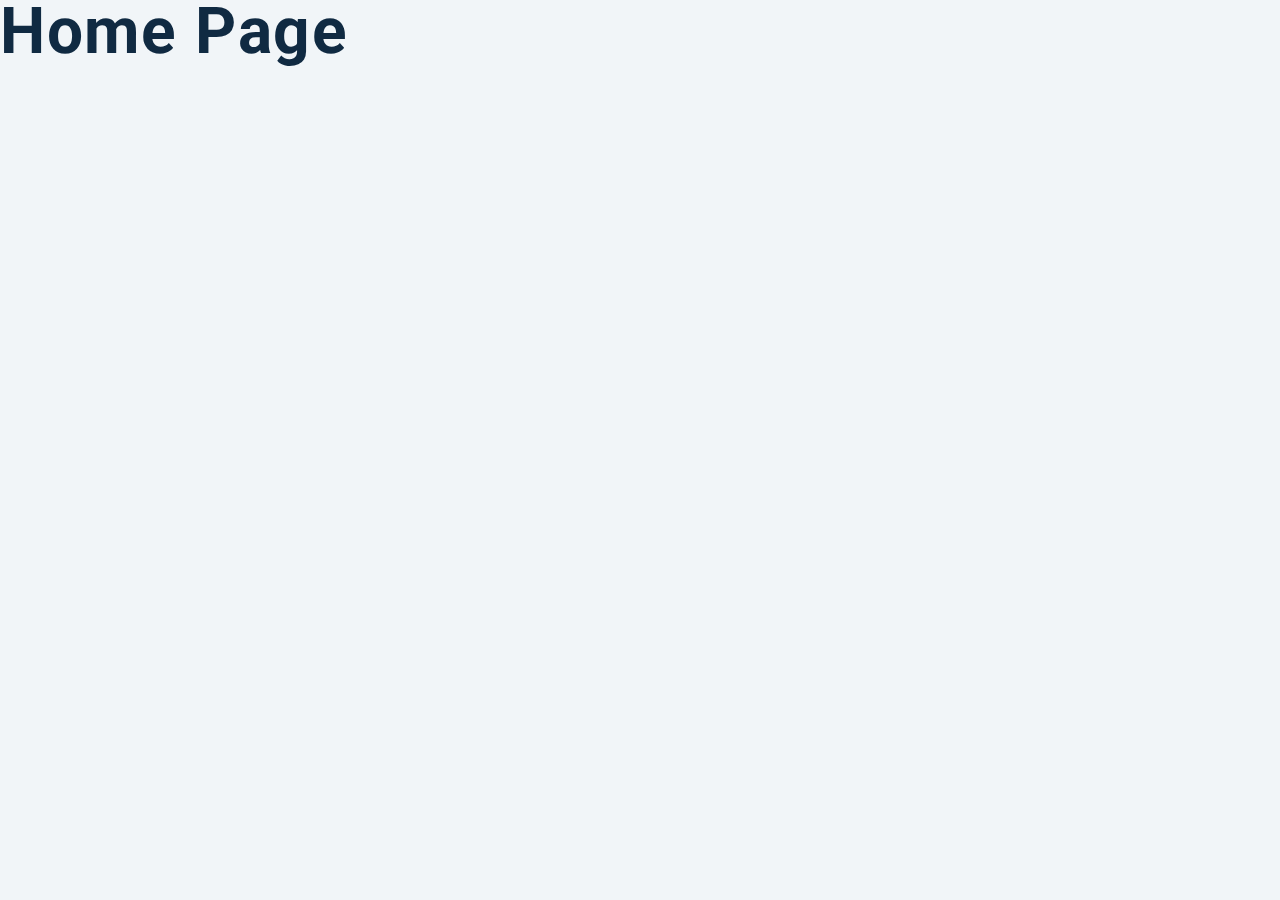
==== index.html @ 22a65dd7 "initial setUp" ====
<!DOCTYPE html>
<html lang="en">
  <head>
    <meta charset="UTF-8" />
    <meta name="viewport" content="width=device-width, initial-scale=1.0" />
    <title>eStore</title>
    <link rel="stylesheet" href="styles.css" />
    <link
      rel="stylesheet"
      href="https://cdnjs.cloudflare.com/ajax/libs/font-awesome/5.14.0/css/all.min.css"
    />
  </head>
  <body>
    <h1>home page</h1>
    <script type="module" src="app.js"></script>
  </body>
</html>
---- styles.css ----
/*
=============== 
Fonts
===============
*/
@import url("https://fonts.googleapis.com/css?family=Open+Sans|Roboto:400,700&display=swap");

/*
=============== 
Variables
===============
*/

:root {
  /* dark shades of primary color*/
  --clr-primary-1: hsl(205, 86%, 17%);
  --clr-primary-2: hsl(205, 77%, 27%);
  --clr-primary-3: hsl(205, 72%, 37%);
  --clr-primary-4: hsl(205, 63%, 48%);
  /* primary/main color */
  --clr-primary-5: hsl(205, 78%, 60%);
  /* lighter shades of primary color */
  --clr-primary-6: hsl(205, 89%, 70%);
  --clr-primary-7: hsl(205, 90%, 76%);
  --clr-primary-8: hsl(205, 86%, 81%);
  --clr-primary-9: hsl(205, 90%, 88%);
  --clr-primary-10: hsl(205, 100%, 96%);
  /* darkest grey - used for headings */
  --clr-grey-1: hsl(209, 61%, 16%);
  --clr-grey-2: hsl(211, 39%, 23%);
  --clr-grey-3: hsl(209, 34%, 30%);
  --clr-grey-4: hsl(209, 28%, 39%);
  /* grey used for paragraphs */
  --clr-grey-5: hsl(210, 22%, 49%);
  --clr-grey-6: hsl(209, 23%, 60%);
  --clr-grey-7: hsl(211, 27%, 70%);
  --clr-grey-8: hsl(210, 31%, 80%);
  --clr-grey-9: hsl(212, 33%, 89%);
  --clr-grey-10: hsl(210, 36%, 96%);
  --clr-white: #fff;
  --clr-red-dark: hsl(360, 67%, 44%);
  --clr-red-light: hsl(360, 71%, 66%);
  --clr-green-dark: hsl(125, 67%, 44%);
  --clr-green-light: hsl(125, 71%, 66%);
  --clr-black: #222;
  --ff-primary: "Roboto", sans-serif;
  --ff-secondary: "Open Sans", sans-serif;
  --transition: all 0.3s linear;
  --spacing: 0.1rem;
  --radius: 0.25rem;
  --light-shadow: 0 5px 15px rgba(0, 0, 0, 0.1);
  --dark-shadow: 0 5px 15px rgba(0, 0, 0, 0.2);
  --max-width: 1170px;
  --fixed-width: 620px;
}
/*
=============== 
Global Styles
===============
*/

*,
::after,
::before {
  margin: 0;
  padding: 0;
  box-sizing: border-box;
}
body {
  font-family: var(--ff-secondary);
  background: var(--clr-grey-10);
  color: var(--clr-grey-1);
  line-height: 1.5;
  font-size: 0.875rem;
}
ul {
  list-style-type: none;
}
a {
  text-decoration: none;
}
h1,
h2,
h3,
h4 {
  letter-spacing: var(--spacing);
  text-transform: capitalize;
  line-height: 1.25;
  margin-bottom: 0.75rem;
  font-family: var(--ff-primary);
}
h1 {
  font-size: 3rem;
}
h2 {
  font-size: 2rem;
}
h3 {
  font-size: 1.25rem;
}
h4 {
  font-size: 0.875rem;
}
p {
  margin-bottom: 1.25rem;
  color: var(--clr-grey-5);
}
@media screen and (min-width: 800px) {
  h1 {
    font-size: 4rem;
  }
  h2 {
    font-size: 2.5rem;
  }
  h3 {
    font-size: 1.75rem;
  }
  h4 {
    font-size: 1rem;
  }
  body {
    font-size: 1rem;
  }
  h1,
  h2,
  h3,
  h4 {
    line-height: 1;
  }
}
/*  global classes */

/* section */
.section {
  padding: 5rem 0;
}

.section-center {
  width: 90vw;
  margin: 0 auto;
  max-width: 1170px;
}
@media screen and (min-width: 992px) {
  .section-center {
    width: 95vw;
  }
}
main {
  min-height: 100vh;
  display: grid;
  place-items: center;
}
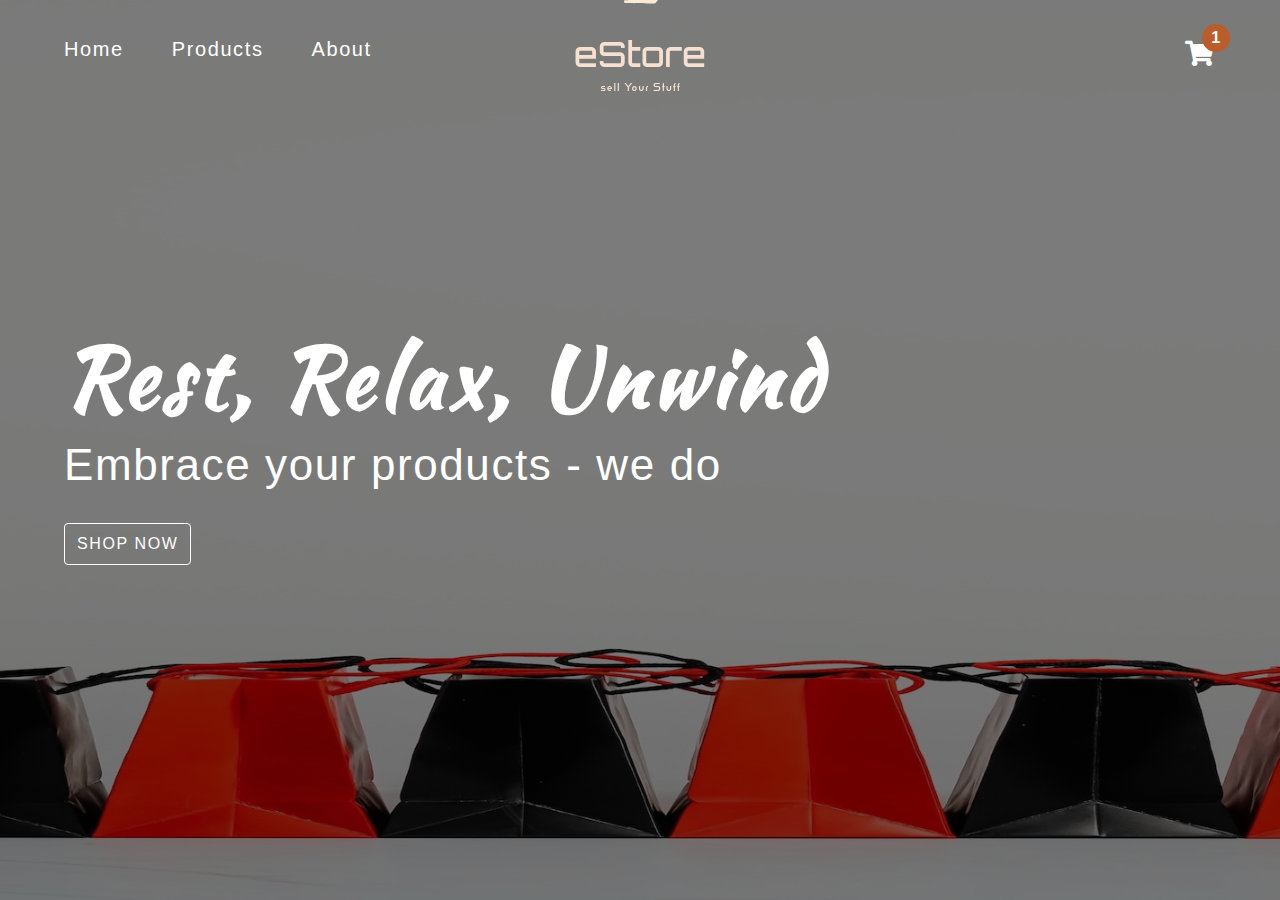
==== commit 55c39757: "Navbar and hero html and css" ====
--- a/index.html
+++ b/index.html
@@ -11,7 +11,50 @@
     />
   </head>
   <body>
-    <h1>home page</h1>
+    <!-- navbar -->
+    <nav class="navbar">
+      <div class="nav-center">
+        <!-- links -->
+        <div>
+          <button class="toggle-nav">
+            <i class="fas fa-bars"></i>
+          </button>
+          <ul class="nav-links">
+            <li>
+              <a href="index.html" class="nav-link">home</a>
+            </li>
+            <li>
+              <a href="products.html" class="nav-link">products</a>
+            </li>
+            <li>
+              <a href="about.html" class="nav-link">about</a>
+            </li>
+          </ul>
+        </div>
+
+        <!-- logo -->
+        <img
+          src="./images/eStore_transparent-.png"
+          class="nav-logo"
+          alt="logo"
+        />
+        <!-- cart icon -->
+        <div class="toggle-container">
+          <button class="toggle-cart">
+            <i class="fas fa-shopping-cart"></i>
+          </button>
+          <span class="cart-item-count">1</span>
+        </div>
+      </div>
+    </nav>
+    <!-- hero -->
+    <section class="hero">
+      <div class="hero-container">
+        <h1 class="text-slanted">rest, relax, unwind</h1>
+        <h3>Embrace your products - we do</h3>
+        <a href="products.html" class="hero-btn">shop now</a>
+      </div>
+    </section>
     <script type="module" src="app.js"></script>
   </body>
 </html>
--- a/styles.css
+++ b/styles.css
@@ -1,10 +1,4 @@
-/*
-=============== 
-Fonts
-===============
-*/
-@import url("https://fonts.googleapis.com/css?family=Open+Sans|Roboto:400,700&display=swap");
-
+@import url("https://fonts.googleapis.com/css2?family=Kaushan+Script&display=swap");
 /*
 =============== 
 Variables
@@ -13,20 +7,20 @@
 
 :root {
   /* dark shades of primary color*/
-  --clr-primary-1: hsl(205, 86%, 17%);
-  --clr-primary-2: hsl(205, 77%, 27%);
-  --clr-primary-3: hsl(205, 72%, 37%);
-  --clr-primary-4: hsl(205, 63%, 48%);
+  --clr-primary-1: hsl(21, 91%, 17%);
+  --clr-primary-2: hsl(21, 84%, 25%);
+  --clr-primary-3: hsl(21, 81%, 29%);
+  --clr-primary-4: hsl(21, 77%, 34%);
   /* primary/main color */
-  --clr-primary-5: hsl(205, 78%, 60%);
+  --clr-primary-5: hsl(21, 62%, 45%);
   /* lighter shades of primary color */
-  --clr-primary-6: hsl(205, 89%, 70%);
-  --clr-primary-7: hsl(205, 90%, 76%);
-  --clr-primary-8: hsl(205, 86%, 81%);
-  --clr-primary-9: hsl(205, 90%, 88%);
-  --clr-primary-10: hsl(205, 100%, 96%);
+  --clr-primary-6: hsl(21, 57%, 50%);
+  --clr-primary-7: hsl(21, 65%, 59%);
+  --clr-primary-8: hsl(21, 80%, 74%);
+  --clr-primary-9: hsl(21, 94%, 87%);
+  --clr-primary-10: hsl(21, 100%, 94%);
   /* darkest grey - used for headings */
-  --clr-grey-1: hsl(209, 61%, 16%);
+  --clr-grey-1: #102a42;
   --clr-grey-2: hsl(211, 39%, 23%);
   --clr-grey-3: hsl(209, 34%, 30%);
   --clr-grey-4: hsl(209, 28%, 39%);
@@ -43,8 +37,7 @@
   --clr-green-dark: hsl(125, 67%, 44%);
   --clr-green-light: hsl(125, 71%, 66%);
   --clr-black: #222;
-  --ff-primary: "Roboto", sans-serif;
-  --ff-secondary: "Open Sans", sans-serif;
+
   --transition: all 0.3s linear;
   --spacing: 0.1rem;
   --radius: 0.25rem;
@@ -67,8 +60,9 @@
   box-sizing: border-box;
 }
 body {
-  font-family: var(--ff-secondary);
-  background: var(--clr-grey-10);
+  font-family: -apple-system, BlinkMacSystemFont, "Segoe UI", Roboto, Oxygen,
+    Ubuntu, Cantarell, "Open Sans", "Helvetica Neue", sans-serif;
+  background: var(--clr-white);
   color: var(--clr-grey-1);
   line-height: 1.5;
   font-size: 0.875rem;
@@ -87,7 +81,7 @@
   text-transform: capitalize;
   line-height: 1.25;
   margin-bottom: 0.75rem;
-  font-family: var(--ff-primary);
+  font-weight: 400;
 }
 h1 {
   font-size: 3rem;
@@ -128,25 +122,222 @@
     line-height: 1;
   }
 }
-/*  global classes */
-
-/* section */
+.img {
+  width: 100%;
+  display: block;
+}
+.text-slanted {
+  font-family: "Kaushan Script", cursive;
+}
+.section-center {
+  width: 90vw;
+  max-width: var(--max-width);
+  margin: 0 auto;
+}
 .section {
   padding: 5rem 0;
 }
-
-.section-center {
+.btn {
+  background: var(--clr-primary-5);
+  color: var(--clr-white);
+  border-radius: var(--radius);
+  padding: 0.375rem 0.75rem;
+  text-transform: uppercase;
+  letter-spacing: var(--spacing);
+  display: inline-block;
+  transition: var(--transition);
+  border-color: transparent;
+  cursor: pointer;
+}
+.btn:hover {
+  background: var(--clr-primary-7);
+  color: var(--clr-black);
+}
+.section-loading {
+  text-align: center;
+  position: absolute;
+  top: 2rem;
+  left: 50%;
+  transform: translate(-50%, -50%);
+  text-align: center;
+}
+.page-loading {
+  position: fixed;
+  top: 0;
+  left: 0;
+  width: 100%;
+  height: 100%;
+  background: var(--clr-grey-10);
+  display: flex;
+  align-items: center;
+  justify-content: center;
+}
+/*
+=============== 
+Navbar
+===============
+*/
+
+.navbar {
+  height: 6rem;
+  background: transparent;
+  display: flex;
+  align-items: center;
+  justify-content: center;
+}
+
+.nav-center {
   width: 90vw;
-  margin: 0 auto;
-  max-width: 1170px;
-}
-@media screen and (min-width: 992px) {
-  .section-center {
-    width: 95vw;
-  }
-}
-main {
-  min-height: 100vh;
+  max-width: var(--max-width);
+  display: flex;
+  justify-content: space-between;
+  align-items: center;
+}
+.nav-links {
+  display: none;
+}
+.toggle-nav {
+  background: var(--clr-primary-5);
+  border-color: transparent;
+  color: var(--clr-white);
+  width: 3.75rem;
+  height: 2.25rem;
+  display: flex;
+  align-items: center;
+  justify-content: center;
+  font-size: 1.5rem;
+  border-radius: 2rem;
+  cursor: pointer;
+  transition: var(--transition);
+}
+.toggle-nav:hover {
+  background: var(--clr-primary-3);
+}
+.toggle-container {
+  position: relative;
+  margin-top: 0.75rem;
+}
+.toggle-cart {
+  background: transparent;
+  border-color: transparent;
+  font-size: 1.6rem;
+  color: var(--clr-white);
+  cursor: pointer;
+}
+.cart-item-count {
+  position: absolute;
+  top: -0.85rem;
+  right: -0.85rem;
+  background: var(--clr-primary-5);
+  width: 1.75rem;
+  height: 1.75rem;
   display: grid;
   place-items: center;
-}
+  border-radius: 50%;
+  color: var(--clr-white);
+  font-weight: bold;
+  font-size: 1rem;
+}
+@media screen and (min-width: 800px) {
+  .nav-center {
+    position: relative;
+  }
+  .nav-logo {
+    position: absolute;
+    top: 50%;
+    left: 65%;
+    transform: translate(-50%, -50%);
+  }
+  .toggle-nav {
+    display: none;
+  }
+  .nav-links {
+    display: flex;
+    font-size: 1.5rem;
+    text-transform: capitalize;
+  }
+  .nav-link {
+    color: var(--clr-white);
+    margin-right: 3rem;
+    letter-spacing: var(--spacing);
+    transition: var(--transition);
+    font-size: 1.25rem;
+  }
+  .nav-link:hover {
+    color: var(--clr-primary-5);
+  }
+}
+@media screen and (min-width: 992px) {
+  .nav-logo {
+    left: 50%;
+  }
+}
+/* page navbar */
+.page .nav-link {
+  color: var(--clr-grey-1);
+}
+.page .nav-link:hover {
+  color: var(--clr-primary-5);
+}
+.page .toggle-cart {
+  color: var(--clr-grey-1);
+}
+/*
+=============== 
+Hero
+===============
+*/
+.hero {
+  min-height: 100vh;
+  margin-top: -6rem;
+  background: linear-gradient(rgba(0, 0, 0, 0.5), rgba(0, 0, 0, 0.5)),
+    url(./images/pexels-karolina-grabowska-5625110.jpg) center/cover;
+  display: grid;
+  place-items: center;
+  color: var(--clr-white);
+}
+.hero-container {
+  width: 90vw;
+  max-width: var(--max-width);
+}
+.hero h1 {
+  font-weight: 700;
+}
+.hero h3 {
+  text-transform: none;
+  font-size: 1.5rem;
+}
+.hero-btn {
+  color: var(--clr-white);
+  background: transparent;
+  border: 1px solid var(--clr-white);
+  padding: 0.5rem 0.75rem;
+  display: inline-block;
+  margin-top: 0.75rem;
+  text-transform: uppercase;
+  letter-spacing: var(--spacing);
+  border-radius: var(--radius);
+  transition: var(--transition);
+}
+.hero-btn:hover {
+  background: var(--clr-white);
+  color: var(--clr-primary-5);
+}
+
+@media screen and (min-width: 800px) {
+  .hero h3 {
+    font-size: 1.5rem;
+    margin: 1rem 0;
+  }
+}
+
+@media screen and (min-width: 992px) {
+  .hero h1 {
+    font-size: 5.25rem;
+    letter-spacing: 5px;
+  }
+  .hero h3 {
+    font-size: 2.75rem;
+    margin: 1.5rem 0;
+  }
+}
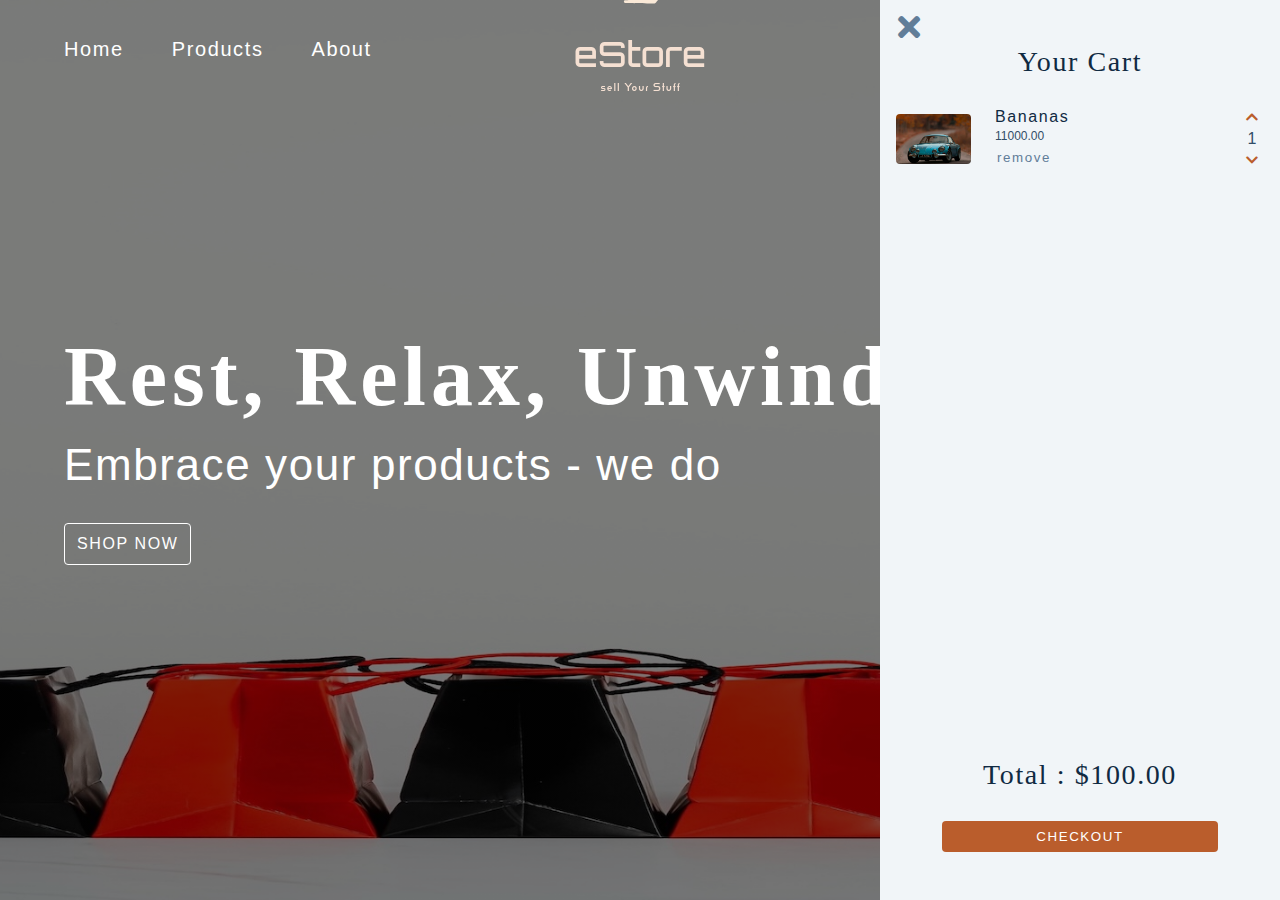
==== commit b9647f66: "cart html finished" ====
--- a/index.html
+++ b/index.html
@@ -55,6 +55,81 @@
         <a href="products.html" class="hero-btn">shop now</a>
       </div>
     </section>
+    <!-- sidebar -->
+    <div class="sidebar-overlay">
+      <aside class="sidebar">
+        <!-- close btn -->
+        <button class="sidebar-close">
+          <i class="fas fa-times"></i>
+        </button>
+        <!-- links -->
+        <ul class="sidebar-links">
+          <li>
+            <a href="index.html" class="sidebar-link">
+              <i class="fas fa-home fa-fw"> </i>
+              home
+            </a>
+          </li>
+          <li>
+            <a href="products.html" class="sidebar-link">
+              <i class="fas fa-couch fa-fw"> </i>
+              products
+            </a>
+          </li>
+          <li>
+            <a href="about.html" class="sidebar-link">
+              <i class="fas fa-book fa-fw"> </i>
+              about
+            </a>
+          </li>
+        </ul>
+      </aside>
+    </div>
+    <!-- cart -->
+    <div class="cart-overlide show">
+      <aside class="cart">
+        <!-- close btn -->
+        <button class="cart-close">
+          <i class="fas fa-times"></i>
+        </button>
+        <header>
+          <h3 class="text-slanted">your cart</h3>
+        </header>
+        <!-- cart items -->
+        <div class="cart-items">
+          <!-- single item -->
+          <article class="cart-item" data-id="">
+            <img
+              class="cart-item-img"
+              src="/images/pexels-alexgtacar-745150-1592384.jpg"
+              alt="car"
+            />
+            <!-- item info -->
+            <div>
+              <h4 class="cart-item-name">bananas</h4>
+              <p class="cart-item-price">11000.00</p>
+              <button class="cart-item-remove-btn">remove</button>
+            </div>
+            <!-- item btns -->
+            <div>
+              <button class="cart-item-increase-btn">
+                <i class="fas fa-chevron-up"></i>
+              </button>
+              <p class="cart-item-amount">1</p>
+              <button class="cart-item-decrease-btn">
+                <i class="fas fa-chevron-down"></i>
+              </button>
+            </div>
+          </article>
+          <!-- end single item -->
+        </div>
+        <!-- footer -->
+        <footer>
+          <h3 class="cart-total text-slanted">total : $100.00</h3>
+          <button class="cart-checkout btn">checkout</button>
+        </footer>
+      </aside>
+    </div>
     <script type="module" src="app.js"></script>
   </body>
 </html>
--- a/styles.css
+++ b/styles.css
@@ -1,4 +1,4 @@
-@import url("https://fonts.googleapis.com/css2?family=Kaushan+Script&display=swap");
+@import url("https://fonts.googleapis.com/css2?family=Big+Shoulders+Stencil:opsz,wght@10..72,100..900&display=swap");
 /*
 =============== 
 Variables
@@ -127,7 +127,7 @@
   display: block;
 }
 .text-slanted {
-  font-family: "Kaushan Script", cursive;
+  font-family: "Big Shoulders", cursive;
 }
 .section-center {
   width: 90vw;
@@ -341,3 +341,436 @@
     margin: 1.5rem 0;
   }
 }
+/*
+=============== 
+Sidebar
+===============
+*/
+.sidebar-overlay {
+  position: fixed;
+  top: 0;
+  left: 0;
+  width: 100%;
+  height: 100%;
+  display: grid;
+  place-items: center;
+  z-index: -1;
+  transition: var(--transition);
+  opacity: 0;
+  background: rgba(0, 0, 0, 0.5);
+}
+.sidebar-overlay.show {
+  opacity: 1;
+  z-index: 100;
+}
+.sidebar {
+  width: 90vw;
+  height: 95vh;
+  max-width: var(--fixed-width);
+  background: var(--clr-white);
+  border-radius: var(--radius);
+  box-shadow: var(--dark-shadow);
+  position: relative;
+  padding: 4rem;
+  transform: scale(0);
+}
+.show .sidebar {
+  transform: scale(1);
+}
+.sidebar-close {
+  font-size: 2rem;
+  background: transparent;
+  border-color: transparent;
+  color: var(--clr-grey-5);
+  position: absolute;
+  top: 1rem;
+  right: 1rem;
+  cursor: pointer;
+}
+.sidebar-link {
+  font-size: 1.5rem;
+  text-transform: capitalize;
+  color: var(--clr-grey-1);
+}
+.sidebar-link i {
+  color: var(--clr-grey-5);
+  margin-right: 1rem;
+  margin-bottom: 1rem;
+}
+@media screen and (min-width: 800px) {
+  .sidebar-overlay {
+    display: none;
+  }
+}
+/*
+=============== 
+Cart
+===============
+*/
+.cart-overlay {
+  position: fixed;
+  top: 0;
+  left: 0;
+  width: 100%;
+  height: 100%;
+  background: rgba(0, 0, 0, 0.5);
+  transition: var(--transition);
+  opacity: 0;
+  z-index: -1;
+}
+.cart-overlay.show {
+  opacity: 1;
+  z-index: 100;
+}
+.cart {
+  position: fixed;
+  top: 0;
+  right: 0;
+  width: 100%;
+  height: 100%;
+  max-width: 400px;
+  background: var(--clr-grey-10);
+  padding: 3rem 1rem 0 1rem;
+  display: grid;
+  grid-template-rows: auto 1fr auto;
+  transition: var(--transition);
+  transform: translateX(100%);
+  overflow: scroll;
+}
+.show .cart {
+  transform: translateX(0);
+}
+.cart-close {
+  font-size: 2rem;
+  background: transparent;
+  border-color: transparent;
+  color: var(--clr-grey-5);
+  position: absolute;
+  top: 0.5rem;
+  left: 1rem;
+  cursor: pointer;
+}
+.cart header {
+  text-align: center;
+}
+.cart header h3 {
+  font-weight: 500;
+}
+.cart-total {
+  text-align: center;
+  margin-bottom: 2rem;
+  font-weight: 500;
+}
+.cart-checkout {
+  display: block;
+  width: 75%;
+  margin: 0 auto;
+  margin-bottom: 3rem;
+}
+/* cart item */
+.cart-item {
+  margin: 1rem 0;
+  display: grid;
+  grid-template-columns: auto 1fr auto;
+
+  column-gap: 1.5rem;
+  align-items: center;
+}
+.cart-item-img {
+  width: 75px;
+  height: 50px;
+  object-fit: cover;
+  border-radius: var(--radius);
+}
+.cart-item-name {
+  margin-bottom: 0.15rem;
+}
+.cart-item-price {
+  margin-bottom: 0;
+  font-size: 0.75rem;
+  color: var(--clr-grey-3);
+}
+.cart-item-remove-btn {
+  background: transparent;
+  border-color: transparent;
+  color: var(--clr-grey-5);
+  letter-spacing: var(--spacing);
+  cursor: pointer;
+}
+.cart-item-amount {
+  margin-bottom: 0;
+  text-align: center;
+  color: var(--clr-grey-3);
+  line-height: 1;
+}
+.cart-item-increase-btn,
+.cart-item-decrease-btn {
+  background: transparent;
+  border-color: transparent;
+  color: var(--clr-primary-5);
+  cursor: pointer;
+  font-size: 0.85rem;
+  padding: 0.25rem;
+}
+/*
+=============== 
+Title
+===============
+*/
+
+.title h2 {
+  display: flex;
+  justify-content: center;
+  align-items: center;
+  font-weight: 500;
+}
+.title span {
+  color: var(--clr-primary-5);
+  font-size: 0.85em;
+  margin-right: 1rem;
+}
+/*
+=============== 
+product
+===============
+*/
+.product-img {
+  height: 15rem;
+  object-fit: cover;
+  border-radius: var(--radius);
+}
+.product-container {
+  position: relative;
+}
+.product-icons {
+  position: absolute;
+  top: 50%;
+  left: 50%;
+  transform: translate(-50%, -50%);
+  opacity: 0;
+  display: flex;
+  transition: var(--transition);
+}
+.product-icon {
+  width: 2.25rem;
+  height: 2.25rem;
+  background: var(--clr-primary-5);
+  color: var(--clr-white);
+  display: grid;
+  place-items: center;
+  border-radius: 50%;
+  transition: var(--transition);
+  cursor: pointer;
+  font-size: 1rem;
+  border-color: transparent;
+  margin: 0 0.5rem;
+}
+.product-icon:hover {
+  background: var(--clr-primary-7);
+}
+.product-container:hover .product-icons {
+  opacity: 1;
+}
+.product footer {
+  padding: 0.75rem 0;
+  text-align: center;
+}
+.product-name {
+  margin-bottom: 0.25rem;
+  text-transform: capitalize;
+  letter-spacing: var(--spacing);
+}
+.product-price {
+  margin-bottom: 0;
+  color: var(--clr-grey-3);
+  font-weight: 700;
+}
+
+.featured-center {
+  margin: 3rem auto 2rem auto;
+  display: grid;
+  gap: 1rem;
+  min-height: 6rem;
+  position: relative;
+}
+.featured .btn {
+  display: block;
+  width: 11rem;
+  margin: 0 auto;
+  text-align: center;
+}
+@media screen and (min-width: 992px) {
+  .featured-center {
+    display: grid;
+    grid-template-columns: 1fr 1fr;
+  }
+}
+@media screen and (min-width: 1200px) {
+  .featured-center {
+    display: grid;
+    grid-template-columns: 1fr 1fr 1fr;
+  }
+  .product .img {
+    height: 13rem;
+  }
+}
+/*
+=============== 
+About Page
+===============
+*/
+.about-text {
+  line-height: 2;
+  max-width: 45em;
+  margin: 0 auto;
+  margin-top: 2rem;
+}
+
+/*
+=============== 
+Products Page
+===============
+*/
+.products {
+  width: 90vw;
+  display: grid;
+  grid-gap: 1rem;
+  margin: 4rem auto;
+  max-width: var(--max-width);
+  position: relative;
+}
+.filters-container {
+  position: sticky;
+  top: 1rem;
+}
+.filters h4 {
+  font-weight: 500;
+  margin: 1.5rem 0 0.5rem;
+}
+
+.search-input {
+  padding: 0.5rem;
+  background: var(--clr-grey-10);
+  border-radius: var(--radius);
+  border-color: transparent;
+  letter-spacing: var(--spacing);
+}
+.search-input::placeholder {
+  text-transform: capitalize;
+}
+.company-btn {
+  display: block;
+  margin: 0.25em 0;
+  padding: 0.25rem;
+  text-transform: capitalize;
+  background: transparent;
+  border-color: transparent;
+  letter-spacing: var(--spacing);
+  color: var(--clr-grey-5);
+  cursor: pointer;
+  transition: var(--transition);
+}
+.company-btn:hover {
+  color: var(--clr-grey-3);
+}
+.price-filter {
+  background: var(--clr-grey-5) !important;
+  color: var(--clr-grey-5);
+}
+@media screen and (min-width: 768px) {
+  .products {
+    grid-template-columns: 200px 1fr;
+  }
+  .categories {
+    position: sticky;
+    top: 1rem;
+  }
+}
+@media screen and (min-width: 992px) {
+  .products-container {
+    display: grid;
+    grid-template-columns: repeat(2, 1fr);
+    gap: 1rem;
+  }
+  .products-container .product-img {
+    height: 10rem;
+  }
+  .products-container .product-name {
+    font-size: 0.85rem;
+  }
+  .products-container .product-price {
+    font-size: 0.85rem;
+  }
+}
+@media screen and (min-width: 1170px) {
+  .products-container {
+    grid-template-columns: repeat(3, 1fr);
+  }
+}
+.filter-error {
+  position: absolute;
+  top: 5rem;
+  left: 0;
+  width: 100%;
+  text-align: center;
+  margin-top: 4rem;
+}
+/*
+=============== 
+Single Product Page
+===============
+*/
+.page-hero {
+  min-height: 20vh;
+  display: grid;
+  place-items: center;
+  background: var(--clr-grey-10);
+  color: var(--clr-grey-5);
+}
+.page-hero-title {
+  font-weight: 500;
+}
+.single-product {
+  padding: 2rem 0;
+}
+.single-product-center {
+  margin: 2rem auto;
+  display: grid;
+  gap: 1rem 2rem;
+}
+.single-product-img {
+  height: 25rem;
+  border-radius: var(--radius);
+  object-fit: cover;
+}
+.single-product-company {
+  font-size: 1.2rem;
+  color: var(--clr-grey-8);
+  text-transform: uppercase;
+  letter-spacing: var(--spacing);
+  margin-bottom: 1.25rem;
+}
+.single-product-price {
+  color: var(--clr-grey-3);
+  font-size: 1.25rem;
+  font-weight: 500;
+}
+
+.product-color {
+  display: inline-block;
+  width: 1rem;
+  height: 1rem;
+  border-radius: 50%;
+  background: #222;
+  margin: 0.5rem 0.5rem 1.5rem 0;
+}
+
+.single-product-desc {
+  max-width: 25em;
+  line-height: 1.8;
+}
+@media screen and (min-width: 992px) {
+  .single-product-center {
+    grid-template-columns: 1fr 1fr;
+  }
+}
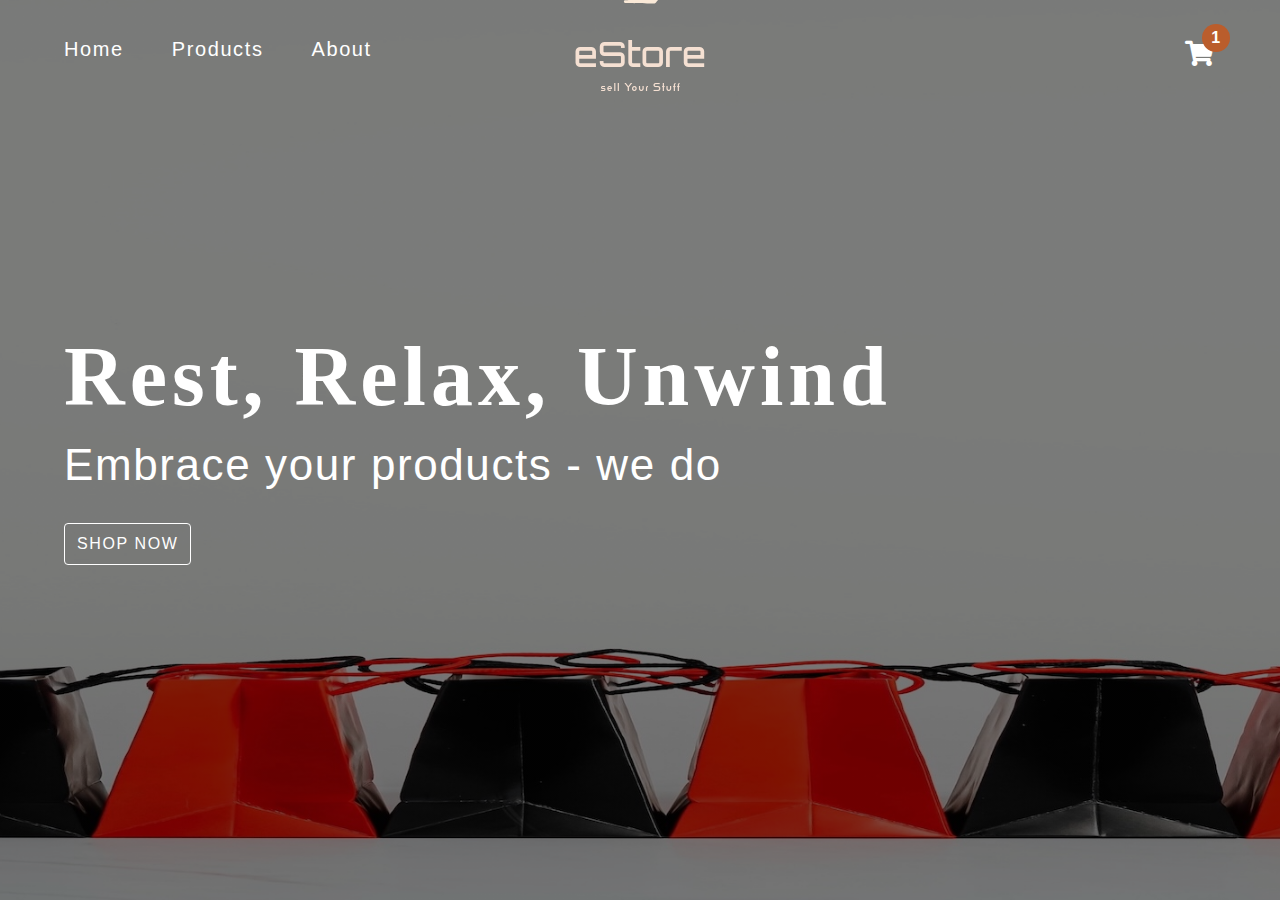
==== commit a40ebb42: "toggle cart functionality" ====
--- a/index.html
+++ b/index.html
@@ -86,7 +86,7 @@
       </aside>
     </div>
     <!-- cart -->
-    <div class="cart-overlide show">
+    <div class="cart-overlide">
       <aside class="cart">
         <!-- close btn -->
         <button class="cart-close">
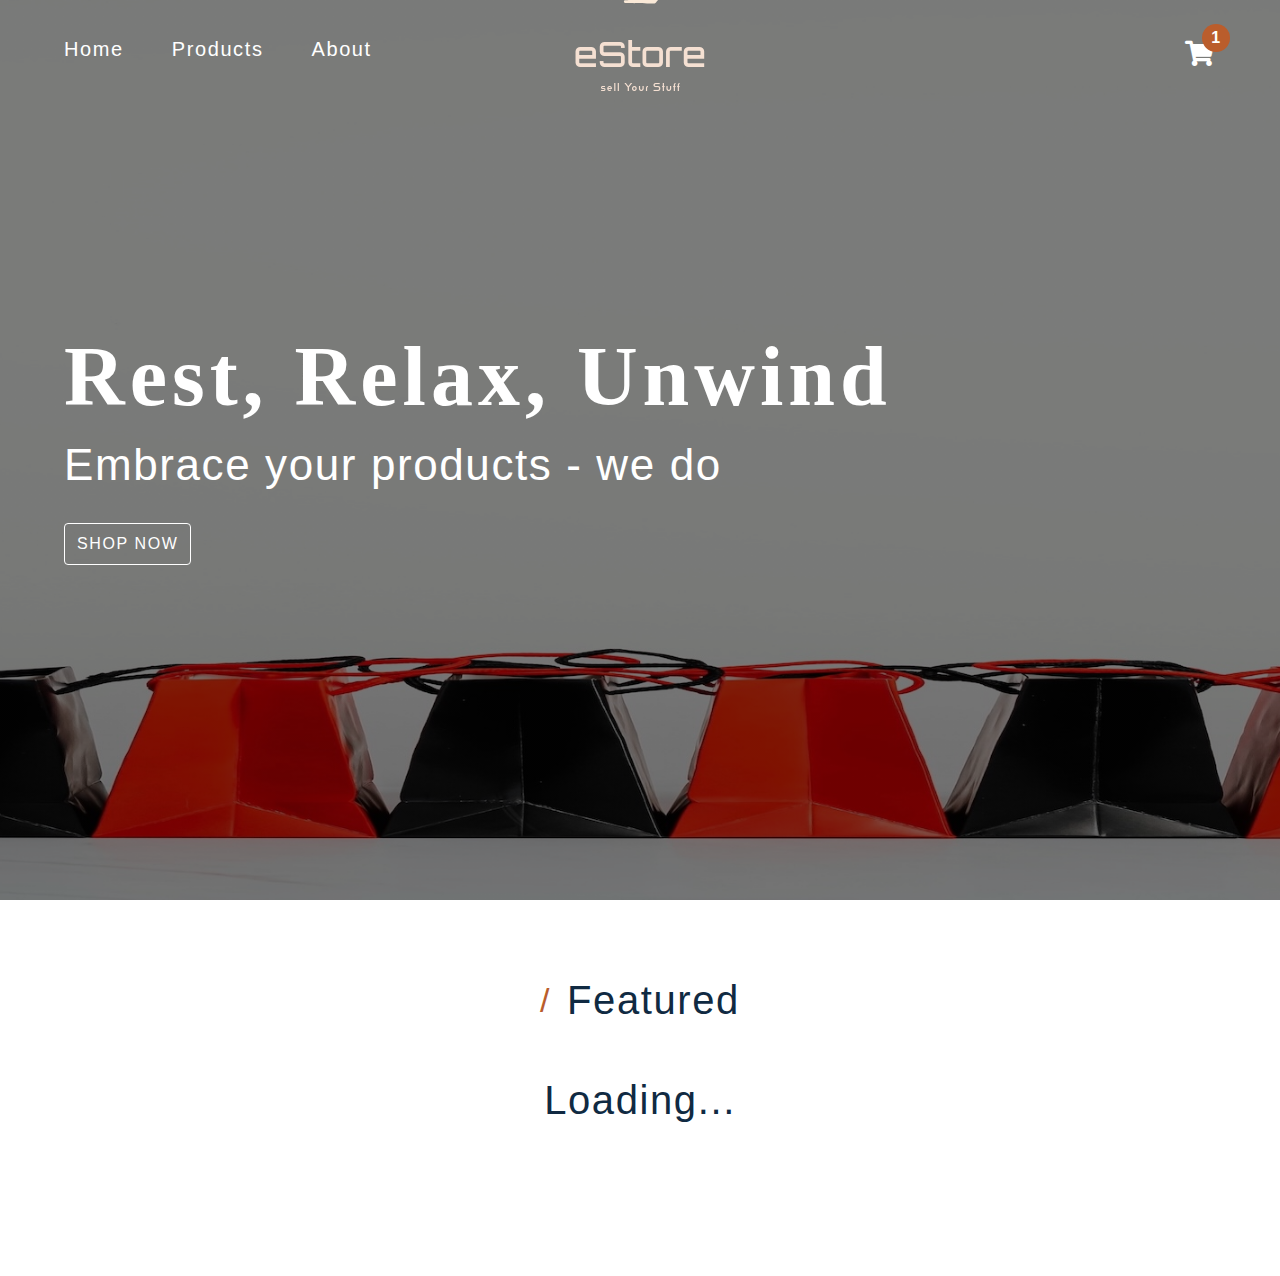
==== commit 383678a6: "featured products html" ====
--- a/index.html
+++ b/index.html
@@ -130,6 +130,37 @@
         </footer>
       </aside>
     </div>
+    <!-- featured products -->
+    <section class="section featured">
+      <div class="title">
+        <h2><span>/</span>featured</h2>
+      </div>
+      <div class="featured-center section-center">
+        <h2 class="section-loading">loading...</h2>
+        <!-- single product -->
+        <!-- <article class="product">
+          <div class="product-container">
+            <img
+              src="images/pexels-alexgtacar-745150-1592384.jpg"
+              alt=""
+              class="product-img img"
+            />
+            <div class="product-icons">
+              <a href="product.html?id=1" class="product-icon">
+                <i class="fas fa-search"></i>
+              </a>
+              <button class="product-cart-btn product-icon" data-id="1">
+                <i class="fas fa-shopping-cart"></i>
+              </button>
+            </div>
+          </div>
+          <footer>
+            <p class="product-name">name</p>
+            <h2 class="product-price">$9.99</h2>
+          </footer>
+        </article> -->
+      </div>
+    </section>
     <script type="module" src="app.js"></script>
   </body>
 </html>
